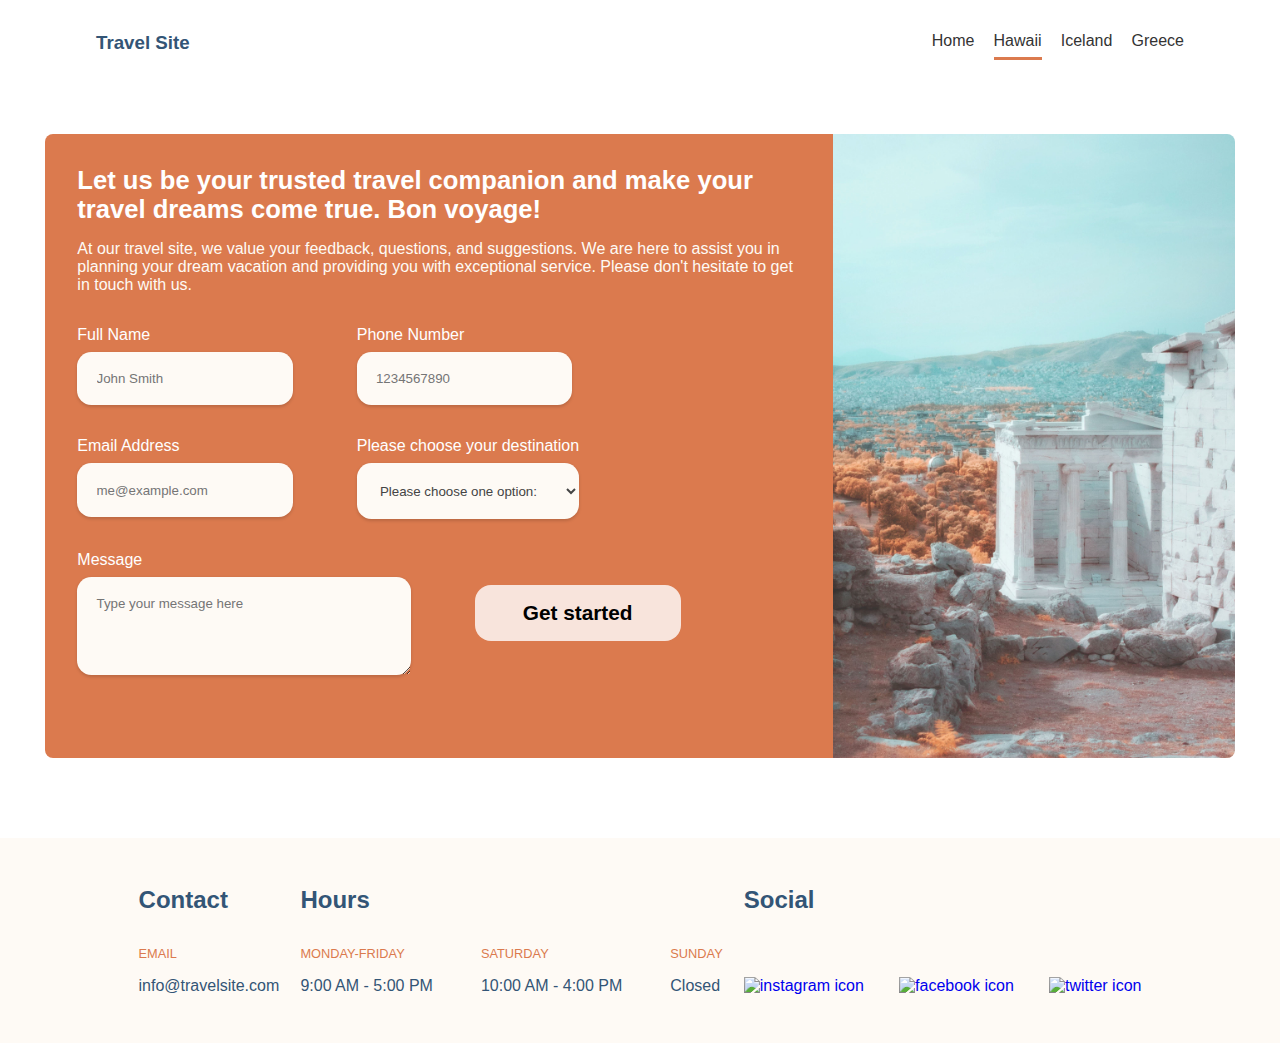
==== pages/cta.html @ 2e1e564d "initial commit" ====
<!DOCTYPE html>
<html lang="en">
  <head>
    <meta charset="UTF-8" />
    <meta http-equiv="X-UA-Compatible" content="IE=edge" />
    <meta name="viewport" content="width=device-width, initial-scale=1.0" />
    <link rel="stylesheet" href="../css/cta.css" />
    <link rel="stylesheet" href="../css/global.css" />
    <link rel="stylesheet" href="../css/queries.css" />

    <title>TravelSite &#124; Hawaii</title>
  </head>
  <body>
    <!-- HEADER -->
    <header class="header">
      <a href="../index.html"><h3 class="header__wordmark">Travel Site</h3></a>
      <nav class="navbar">
        <ul class="navbar__list">
          <li class="navbar__list__item">
            <a class="navbar__list__link" href="../index.html">Home</a>
          </li>
          <li class="navbar__list__item">
            <a class="navbar__list__link page--active" href="#">Hawaii</a>
          </li>
          <li class="navbar__list__item">
            <a class="navbar__list__link" href="../pages/iceland.html"
              >Iceland</a
            >
          </li>
          <li class="navbar__list__item">
            <a class="navbar__list__link" href="../pages/greece.html">Greece</a>
          </li>
        </ul>
      </nav>
    </header>
    <!-- SECTION CTA -->
    <section class="section__cta">
      <div class="cta__container">
        <div class="cta__txt">
          <h3 class="cta__txt__title">
            Let us be your trusted travel companion and make your travel dreams
            come true. Bon voyage!
          </h3>
          <p class="cta__txt__description">
            At our travel site, we value your feedback, questions, and
            suggestions. We are here to assist you in planning your dream
            vacation and providing you with exceptional service. Please don't
            hesitate to get in touch with us.
          </p>
          <form action="" class="cta__form">
            <div class="form__item__holder">
              <label for="full-name">Full Name</label>
              <input
                type="text"
                name="full-name"
                id="full-name"
                placeholder="John Smith"
                required
              />
            </div>
            <div class="form__item__holder">
              <label for="phone-number">Phone Number</label>
              <input
                type="tel"
                name="phone-number"
                id="phone-number"
                placeholder="1234567890"
                required
              />
            </div>
            <div class="form__item__holder">
              <label for="email-address">Email Address</label>
              <input
                type="email"
                name="email-address"
                id="email-address"
                placeholder="me@example.com"
                required
              />
            </div>
            <div class="form__item__holder">
              <label for="which-destination"
                >Please choose your destination</label
              >
              <select
                name=""
                id="which-destination"
                name="which-destination"
                required
              >
                <option value="">Please choose one option:</option>
                <option value="hawaii">Hawaii</option>
                <option value="greece">Greece</option>
                <option value="iceland">Iceland</option>
              </select>
            </div>
            <div class="form__item__holder">
              <label for="message">Message</label>
              <textarea
                name="message"
                id="message"
                placeholder="Type your message here"
                rows="4"
                cols="35"
                required
              ></textarea>
            </div>
            <button class="btn__cta" href="#">Get started</button>
          </form>
        </div>
        <div class="cta__img"></div>
      </div>
    </section>
    <!-- FOOTER -->
    <footer class="footer">
      <div class="footer__container">
        <h2 class="footer__container__title">Contact</h2>
        <div class="footer__subinformation footer__subinformation--contact">
          <p class="footer__subinformation__title">Email</p>
          <p class="footer__subinformation__details">info@travelsite.com</p>
        </div>
      </div>
      <div class="footer__container">
        <h2 class="footer__container__title">Hours</h2>
        <div class="footer__subinformation footer__subinformation--hours">
          <div class="footer__subinformation__container">
            <p class="footer__subinformation__title">Monday-Friday</p>
            <p class="footer__subinformation__details">9:00 AM - 5:00 PM</p>
          </div>
          <div class="footer__subinformation__container">
            <p class="footer__subinformation__title">Saturday</p>
            <p class="footer__subinformation__details">10:00 AM - 4:00 PM</p>
          </div>
          <div class="footer__subinformation__container">
            <p class="footer__subinformation__title">Sunday</p>
            <p class="footer__subinformation__details">Closed</p>
          </div>
        </div>
      </div>
      <div class="footer__container">
        <h2 class="footer__container__title">Social</h2>
        <div class="footer__subinformation footer__subinformation--social">
          <a href="https://www.instagram.com/" target="_blank">
            <img
              src="../assets/icons/icon-instagram.png"
              alt="instagram icon"
            />
          </a>
          <a href="https://www.facebook.com/" target="_blank">
            <img src="../assets/icons/icon-facebook.png" alt="facebook icon" />
          </a>
          <a href="https://twitter.com/?lang=en" target="_blank">
            <img src="../assets/icons/icon-twitter.png" alt="twitter icon" />
          </a>
        </div>
      </div>
    </footer>
  </body>
</html>

<!-- <form class='cta-form' method='post' name='sign-up'><input type='hidden' name='form-name' value='sign-up' />
  <div>
    <label for="full-name">Full Name</label>
    <input
      id="full-name"
      type="text"
      placeholder="John Smith"
      name="full-name"
      required
    />
  </div>

  <div>
    <label for="phone-number">Phone Number</label>
    <input
      id="phone-number"
      type="tel"
      placeholder="1234567890"
      name="phone-number"
      required
    />
  </div>
  <div>
    <label for="email">Email Address</label>
    <input
      id="email"
      type="email"
      placeholder="me@example.com"
      name="email"
      required
    />
  </div>
  <div>
    <label for="which-membership"
      >Which membership would you like to go for?</label
    >
    <select
      name=""
      id="which-membership"
      name="which-membership"
      required
    >
      <option value="">Please choose one option:</option>
      <option value="Inperson-with-nutrition">
        In Person (With nutrition)
      </option>
      <option value="Inperson-with-nutrition">
        In Person (Without nutrition)
      </option>
      <option value="Inperson-with-nutrition">
        Online (Without nutrition)
      </option>
    </select>
  </div> -->
---- css/cta.css ----
/* SECTION CTA */
.section__cta {
  /* height: 90vh; */
  display: flex;
  justify-content: center;
  align-items: center;
  padding: 0 10rem;
}
.cta__container {
  display: flex;
  /* width: 80rem; */
  /* padding: 2.5rem; */
  margin: 3rem auto 5rem auto;
  /* height: 44rem; */
}
.cta__img {
  background-image: url("../assets/images/greece.jpg");
  background-position: center;
  background-size: cover;
  width: 60rem;
  height: 39rem;
  border-top-right-radius: 0.5rem;
  border-bottom-right-radius: 0.5rem;
}

.cta__txt {
  background-color: #db7a4e;
  border-top-left-radius: 0.5rem;
  border-bottom-left-radius: 0.5rem;
  padding: 2rem;
  color: #fff;
}

.cta__txt__description {
  color: #fefaf5;
  margin-bottom: 2rem;
}
.cta__txt__title {
  font-size: 1.6rem;
  margin-bottom: 1rem;
}

.form__item__holder {
  display: flex;
  flex-direction: column;
  justify-content: start;
  align-items: start;
  gap: 0.5rem;
}
.cta__form input,
.cta__form select,
.cta__form textarea {
  width: 100%;
  padding: 1.2rem;
  font-family: inherit;
  color: #444;
  border: none;
  background-color: #fefaf5;
  border-radius: 0.9rem;
  box-shadow: 0 0.1rem 0.2rem rgba(0, 0, 0, 0.15);
}

.cta__form {
  display: flex;
  flex-wrap: wrap;
  column-gap: 4rem;
  row-gap: 2rem;
  /* justify-content: space-between; */
}

.btn__cta {
  padding: 1rem 3rem;
  align-self: center;
  border-radius: 1rem;
  height: 30%;
  border: none;
  font-size: 1rem;
  background-color: #f8e4dc;
  font-weight: bold;
  font-size: 1.3rem;
  cursor: pointer;
}

.btn__cta:hover {
  background-color: #fff;
  color: #db7a4e;
}
---- css/global.css ----
/* COLOR SET */
/* #335576; #DB7A4E; #FEFAF5;  */
/* ********* */

/* GLOBAL RESET */
* {
  box-sizing: border-box;
  margin: 0;
  padding: 0;
}

/* GLOBAL STYLING */
body {
  font-family: Verdana, Geneva, Tahoma, sans-serif;
}
a {
  text-decoration: none;
}

/* GLOBAL CLASSES */
/* HEADER */
.header {
  display: flex;
  justify-content: space-between;
  background-color: #ffffff;
  padding: 2rem 6rem;
}

.header__wordmark {
  color: #335576;
}

.navbar__list {
  display: flex;
  list-style: none;
  justify-content: space-between;
  gap: 1.2rem;
}

.navbar__list__link:link,
.navbar__list__link:visited {
  color: #333;
  padding: 0.5rem 0;
  transition: all 0.2s ease-in-out;
}

.navbar__list__link:hover,
.navbar__list__link:active {
  border-bottom: 0.2rem solid #db7a4e;
}
/* FOOTER */
.footer {
  display: flex;
  padding: 3rem 8rem;
  justify-content: space-around;
  background-color: #fefaf5;
}
.footer__container {
  display: flex;
  flex-direction: column;
  gap: 2rem;
  justify-content: space-between;
}

.footer__subinformation {
  display: flex;
}
.footer__subinformation--contact {
  flex-direction: column;
  gap: 1rem;
}
.footer__subinformation--hours {
  gap: 3rem;
}
.footer__subinformation--social {
  gap: 2.2rem;
}
.footer__subinformation--social a img {
  width: 1.7rem;
  height: 1.8rem;
}
.footer__subinformation__container {
  display: flex;
  flex-direction: column;
  gap: 1rem;
}
.footer__container__title {
  color: #335576;
}
.footer__subinformation__title {
  color: #db7a4e;
  text-transform: uppercase;
  font-size: 0.8rem;
}
.footer__subinformation__details {
  color: #335576;
}

/* HELPER CLASSES */
.page--active {
  border-bottom: 0.2rem solid #db7a4e;
}

/* REUSABLE COMPONENTS */

.btn:link,
.btn:visited {
  background-color: #db7a4e;
  color: #fff;
  padding: 0.8rem 2.4rem;
  border-radius: 4rem;
  transition: all 0.3s ease-in-out;
}
.btn:hover,
.btn:active {
  background-color: #dd5719;
}

.card {
  border-radius: 0.31rem;
  border: 1px solid rgb(0, 0, 0, 0.3);
  box-shadow: 0 0.25rem 0.25rem rgba(0, 0, 0, 0.2);
}
---- css/queries.css ----
/* ******* */
/* BELOW 980px */
/* ******* */

@media (max-width: 980px) {
  .hero__txt__title {
    font-size: 2.4rem;
  }
  .section__hero {
    padding: 3rem 5rem;
  }
  .header {
    padding: 2rem 5rem;
  }
  .section__recommendations {
    padding: 3rem 5rem;
  }
  .recommendations__container {
    gap: 2rem;
  }
  .section__main {
    padding: 3rem;
  }
  .section__main__title {
    font-size: 4rem;
    margin-bottom: 3rem;
  }
  .activities {
    padding: 1rem 4rem;
  }
  .card--itinerary {
    padding-bottom: 4rem;
  }
  .card--hawaii,
  .card--greece,
  .card--iceland {
    width: 15rem;
    height: 25rem;
    font-size: 1.6rem;
  }
  .cta__container {
    flex-direction: column-reverse;
    width: 80%;
  }
  .section__cta {
    padding: 0 5rem;
  }
  .cta__img {
    width: 100%;
    height: 20rem;
    border-top-right-radius: 0.5rem;
    border-top-left-radius: 0.5rem;
    border-bottom-right-radius: 0;
  }
  .cta__txt {
    border-top-right-radius: 0rem;
    border-top-left-radius: 0rem;
    border-bottom-left-radius: 0.5rem;
    border-bottom-right-radius: 0.5rem;
  }
  .cta__form {
    column-gap: 3rem;

    /* justify-content: space-between; */
  }

  .footer {
    padding: 3rem 6rem;
    justify-content: space-between;
    gap: 1.6rem;
  }
  .footer__subinformation--hours {
    gap: 1.2rem;
  }
}

/* ******* */
/* BELOW 780px */
/* ******* */

@media (max-width: 780px) {
  .hero__txt__title {
    font-size: 2.2rem;
  }
  .header {
    padding: 2rem 4rem;
  }
  .section__hero {
    padding: 3rem 4rem;
  }
  .section__recommendations {
    padding: 3rem 4rem;
  }
  .card--hawaii,
  .card--greece,
  .card--iceland {
    width: 11rem;
    height: 20rem;
    font-size: 1.2rem;
  }
  .recommendations__container {
    gap: 1rem;
  }
  .section__main {
    padding: 2rem;
  }
  .section__main__title {
    font-size: 3rem;
    margin-bottom: 2rem;
  }
  .activities {
    padding: 1rem 3rem;
  }
  .card--itinerary {
    padding-bottom: 3rem;
  }

  .footer {
    flex-wrap: wrap;
    padding: 3rem 4rem;
    column-gap: 3rem;
    row-gap: 2rem;
  }
}

/* ******* */
/* BELOW 580px */
/* ******* */

@media (max-width: 580px) {
  .header {
    padding: 2rem 3rem;
  }
  .section__hero {
    padding: 3rem 3rem;
    flex-direction: column;
  }
  .section__hero__txt {
    width: 100%;
    text-align: center;
    align-items: center;
    margin-bottom: 3rem;
  }
  .hero__txt__description {
    width: 70%;
  }
  .recommendations__container {
    display: flex;
    flex-direction: column;
    align-items: center;
    gap: 2rem;
  }
  .card--hawaii,
  .card--greece,
  .card--iceland {
    width: 20rem;
    height: 30rem;
    font-size: 1.8rem;
  }
  .section__main {
    padding: 0.9rem;
  }
  .activities__day {
    padding: 0.2rem;
    margin-bottom: 0.2rem;
  }
  .section__main__title {
    font-size: 2rem;
    margin-bottom: 1rem;

    padding-bottom: 0;
  }
  .activities {
    padding: 0.5rem 2rem;
  }
  .card--itinerary {
    padding: 0.5rem 0.5rem 1rem 0.5rem;
  }
  .itinerary__cards {
    flex-wrap: wrap;
    gap: 1.4rem;
  }
  .section__cta {
    padding: 0 2rem;
  }
  .footer__container {
    gap: 1rem;
  }
}

/* ******* */
/* BELOW 380px */
/* ******* */

@media (max-width: 380px) {
  .header {
    flex-direction: column;
    padding: 1rem 4rem;
    align-items: center;
    justify-content: center;
    gap: 1rem;
  }
  .section__hero {
    padding: 3rem 2rem;
  }
  .card--hawaii,
  .card--greece,
  .card--iceland {
    width: 15rem;
    height: 25rem;
    font-size: 1.6rem;
  }
  .section__cta {
    padding: 0rem;
  }
  .footer__subinformation--hours {
    flex-direction: column;
  }
}
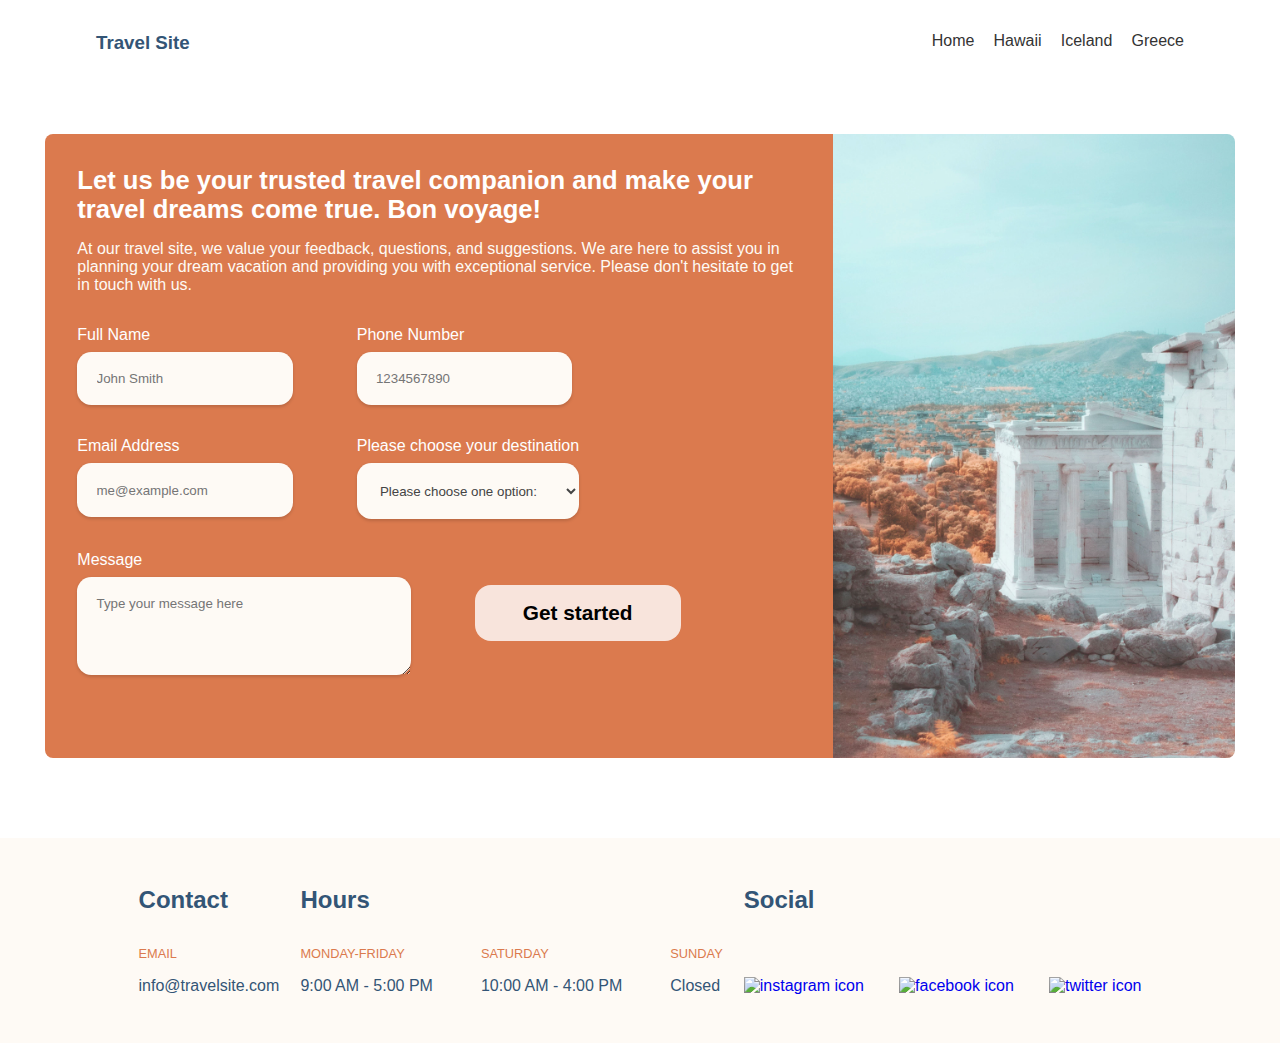
==== commit 0e5942d2: "remove page--active class from cta.html file's navbar" ====
--- a/pages/cta.html
+++ b/pages/cta.html
@@ -20,7 +20,7 @@
             <a class="navbar__list__link" href="../index.html">Home</a>
           </li>
           <li class="navbar__list__item">
-            <a class="navbar__list__link page--active" href="#">Hawaii</a>
+            <a class="navbar__list__link" href="#">Hawaii</a>
           </li>
           <li class="navbar__list__item">
             <a class="navbar__list__link" href="../pages/iceland.html"
